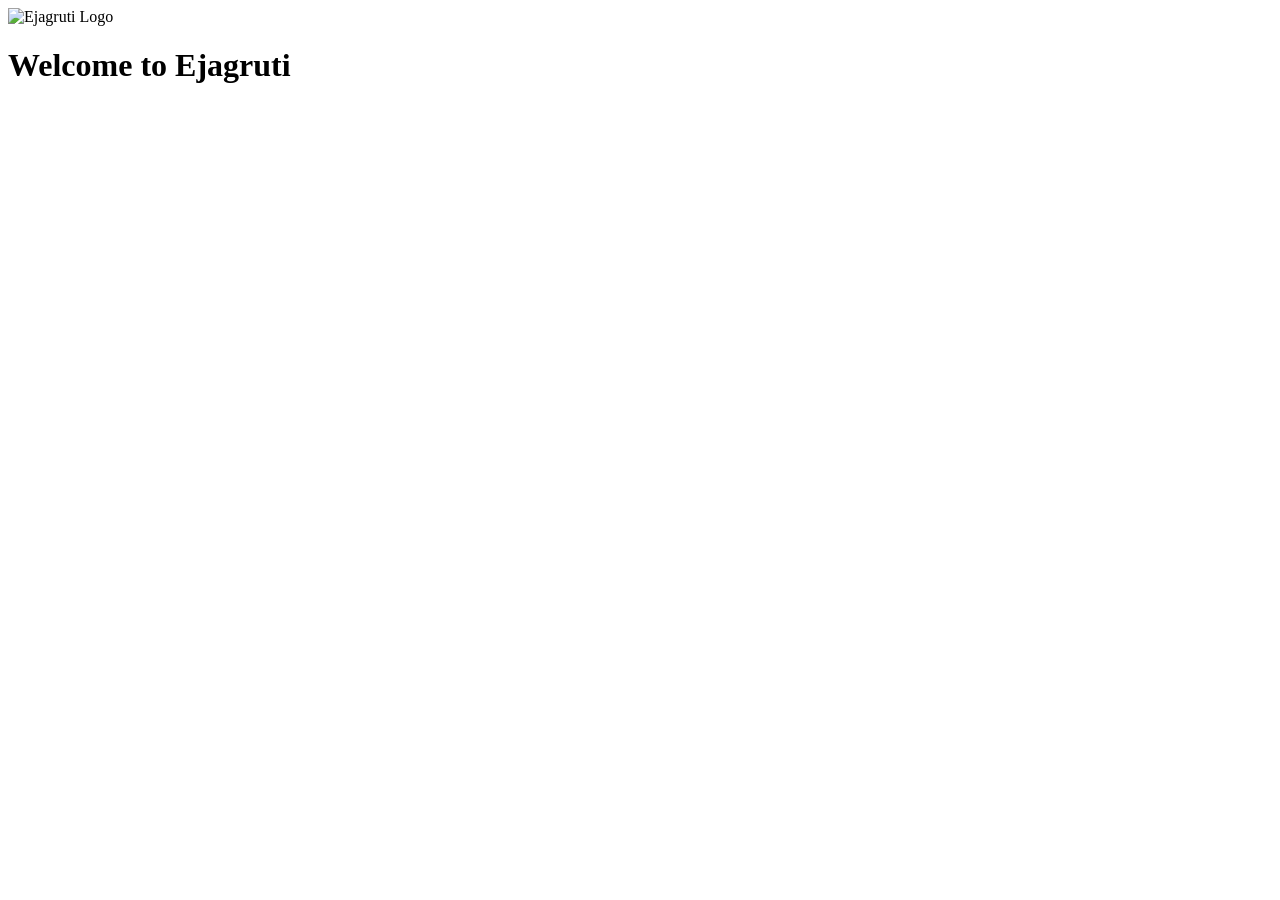
==== index.html @ 5f7ae80a "first commit" ====
<!DOCTYPE html>
<html lang="en">
<head>
    <meta charset="UTF-8">
    <meta name="viewport" content="width=device-width, initial-scale=1.0">
    <base href="/ejagrutipune/">
    <title>Ejagruti - Welcome</title>
    <link rel="icon" type="image/jpeg" href="images/ejagruti_logo_final.png">
    <link rel="stylesheet" href="css/style.css">
    <script src="https://accounts.google.com/gsi/client" async defer></script>
</head>
<body>
    <div class="container">
        <!-- Logo Section -->
        <div class="logo-section">
            <img src="images/ejagruti_logo_final.png" alt="Ejagruti Logo" class="logo">
        </div>

        <!-- Welcome Message -->
        <div class="welcome-section">
            <h1 class="welcome-message">Welcome to Ejagruti</h1>
        </div>

        <!-- Login Button -->
        <div class="button-section">
            <div id="g_id_onload"
                 data-client_id="55241675267-vh1gcsn07uq3cbeir7vj57l58h0h2c0d.apps.googleusercontent.com"
                 data-callback="handleCredentialResponse">
            </div>
            <div class="g_id_signin" data-type="standard">
                <!-- Google will render the button here -->
            </div>
            <!-- Fallback button for manual handling -->
            <button class="google-login-btn" id="googleLoginBtn" style="display: none;">
                <svg class="google-icon" viewBox="0 0 24 24" xmlns="http://www.w3.org/2000/svg">
                    <path d="M22.56 12.25c0-.78-.07-1.53-.2-2.25H12v4.26h5.92c-.26 1.37-1.04 2.53-2.21 3.31v2.77h3.57c2.08-1.92 3.28-4.74 3.28-8.09z" fill="#4285F4"/>
                    <path d="M12 23c2.97 0 5.46-.98 7.28-2.66l-3.57-2.77c-.98.66-2.23 1.06-3.71 1.06-2.86 0-5.29-1.93-6.16-4.53H2.18v2.84C3.99 20.53 7.7 23 12 23z" fill="#34A853"/>
                    <path d="M5.84 14.09c-.22-.66-.35-1.36-.35-2.09s.13-1.43.35-2.09V7.07H2.18C1.43 8.55 1 10.22 1 12s.43 3.45 1.18 4.93l2.85-2.22.81-.62z" fill="#FBBC05"/>
                    <path d="M12 5.38c1.62 0 3.06.56 4.21 1.64l3.15-3.15C17.45 2.09 14.97 1 12 1 7.7 1 3.99 3.47 2.18 7.07l3.66 2.84c.87-2.6 3.3-4.53 6.16-4.53z" fill="#EA4335"/>
                </svg>
                <span>Login via Google</span>
            </button>
        </div>

        <div class="oauth-debug" id="oauthDebug"></div>
    </div>

    <script src="js/script.js"></script>
</body>
</html>
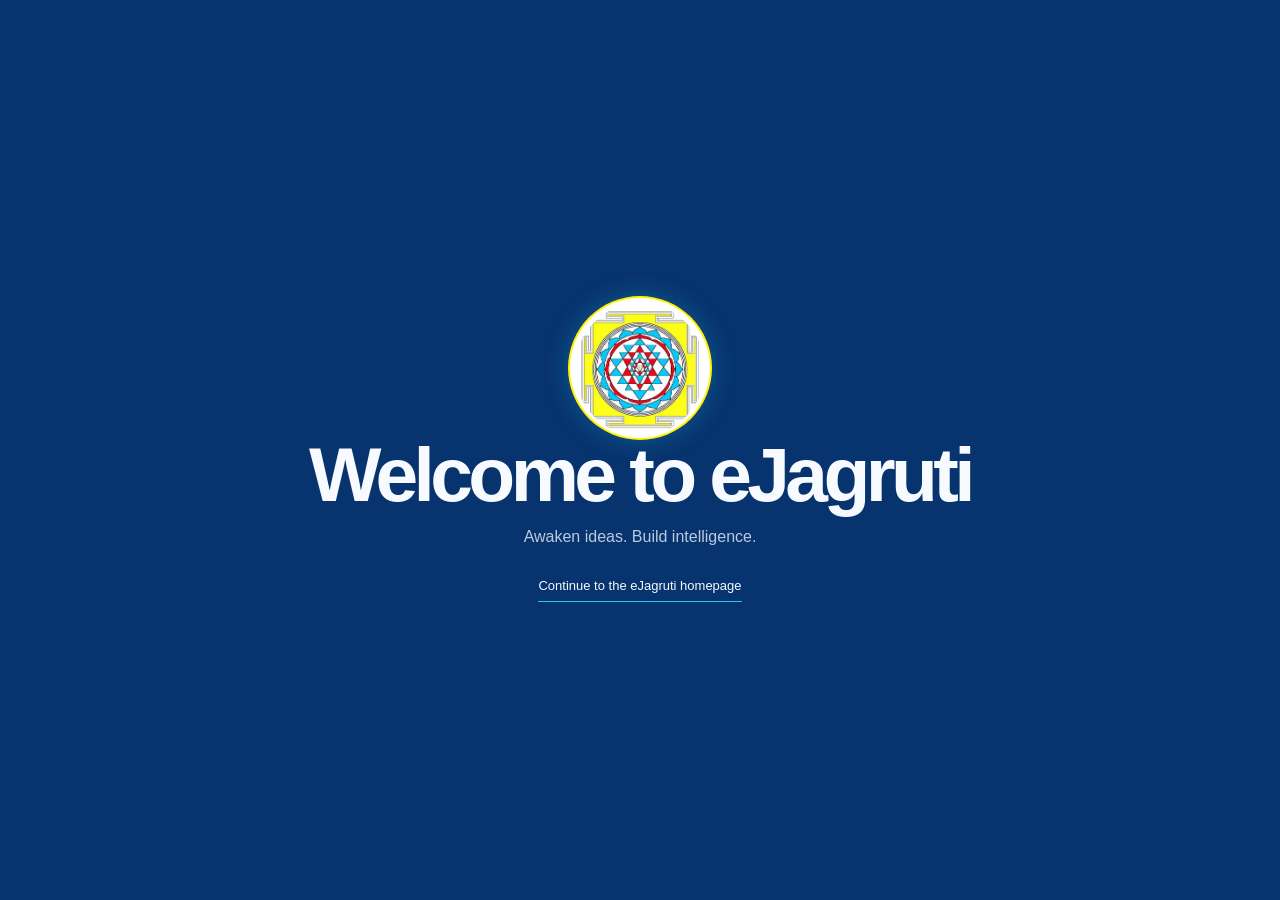
==== commit a70d67d3: "logo update" ====
--- a/index.html
+++ b/index.html
@@ -1,50 +1,19 @@
-<!DOCTYPE html>
+﻿<!doctype html>
 <html lang="en">
 <head>
-    <meta charset="UTF-8">
-    <meta name="viewport" content="width=device-width, initial-scale=1.0">
-    <base href="/ejagrutipune/">
-    <title>Ejagruti - Welcome</title>
-    <link rel="icon" type="image/jpeg" href="images/ejagruti_logo_final.png">
-    <link rel="stylesheet" href="css/style.css">
-    <script src="https://accounts.google.com/gsi/client" async defer></script>
+  <meta charset="utf-8">
+  <meta name="viewport" content="width=device-width, initial-scale=1">
+  <title>eJagruti | Welcome</title>
+  <link rel="stylesheet" href="styles.css">
 </head>
 <body>
-    <div class="container">
-        <!-- Logo Section -->
-        <div class="logo-section">
-            <img src="images/ejagruti_logo_final.png" alt="Ejagruti Logo" class="logo">
-        </div>
-
-        <!-- Welcome Message -->
-        <div class="welcome-section">
-            <h1 class="welcome-message">Welcome to Ejagruti</h1>
-        </div>
-
-        <!-- Login Button -->
-        <div class="button-section">
-            <div id="g_id_onload"
-                 data-client_id="55241675267-vh1gcsn07uq3cbeir7vj57l58h0h2c0d.apps.googleusercontent.com"
-                 data-callback="handleCredentialResponse">
-            </div>
-            <div class="g_id_signin" data-type="standard">
-                <!-- Google will render the button here -->
-            </div>
-            <!-- Fallback button for manual handling -->
-            <button class="google-login-btn" id="googleLoginBtn" style="display: none;">
-                <svg class="google-icon" viewBox="0 0 24 24" xmlns="http://www.w3.org/2000/svg">
-                    <path d="M22.56 12.25c0-.78-.07-1.53-.2-2.25H12v4.26h5.92c-.26 1.37-1.04 2.53-2.21 3.31v2.77h3.57c2.08-1.92 3.28-4.74 3.28-8.09z" fill="#4285F4"/>
-                    <path d="M12 23c2.97 0 5.46-.98 7.28-2.66l-3.57-2.77c-.98.66-2.23 1.06-3.71 1.06-2.86 0-5.29-1.93-6.16-4.53H2.18v2.84C3.99 20.53 7.7 23 12 23z" fill="#34A853"/>
-                    <path d="M5.84 14.09c-.22-.66-.35-1.36-.35-2.09s.13-1.43.35-2.09V7.07H2.18C1.43 8.55 1 10.22 1 12s.43 3.45 1.18 4.93l2.85-2.22.81-.62z" fill="#FBBC05"/>
-                    <path d="M12 5.38c1.62 0 3.06.56 4.21 1.64l3.15-3.15C17.45 2.09 14.97 1 12 1 7.7 1 3.99 3.47 2.18 7.07l3.66 2.84c.87-2.6 3.3-4.53 6.16-4.53z" fill="#EA4335"/>
-                </svg>
-                <span>Login via Google</span>
-            </button>
-        </div>
-
-        <div class="oauth-debug" id="oauthDebug"></div>
-    </div>
-
-    <script src="js/script.js"></script>
+  <main class="welcome-page">
+    <span class="logo-frame welcome-logo">
+      <img src="images/shree_yantra.jpg" alt="Shree Yantra — eJagruti logo">
+    </span>
+    <h1>Welcome to eJagruti</h1>
+    <p>Awaken ideas. Build intelligence.</p>
+    <a class="header-link" href="homepage.html">Continue to the eJagruti homepage</a>
+  </main>
 </body>
 </html>
--- a/styles.css
+++ b/styles.css
@@ -0,0 +1,376 @@
+@import url('https://fonts.googleapis.com/css2?family=DM+Sans:wght@400;500;600&family=Manrope:wght@400;500;600;700;800&display=swap');
+
+:root {
+  --navy: #07336e;
+  --navy-deep: #042653;
+  --blue: #28c2ef;
+  --yellow: #fff200;
+  --white: #f7fbff;
+  --muted: #b9cbe1;
+}
+
+* { box-sizing: border-box; }
+
+html { scroll-behavior: smooth; }
+
+body {
+  margin: 0;
+  min-width: 320px;
+  color: var(--white);
+  background: var(--navy);
+  font-family: "DM Sans", Arial, sans-serif;
+}
+
+.page-shell {
+  min-height: 100svh;
+  display: grid;
+  grid-template-rows: 15fr 5fr 75fr;
+  overflow: hidden;
+}
+
+.ejtop,
+.ejmenu,
+.ejcanvas { padding-inline: clamp(24px, 7vw, 110px); }
+
+.ejtop {
+  display: flex;
+  align-items: center;
+  justify-content: space-between;
+  border-bottom: 1px solid rgba(255,255,255,.12);
+}
+
+.brand {
+  display: inline-flex;
+  align-items: center;
+  gap: 15px;
+  color: inherit;
+  text-decoration: none;
+}
+
+.logo-frame {
+  width: clamp(54px, 5vw, 72px);
+  aspect-ratio: 1;
+  display: grid;
+  place-items: center;
+  padding: 5px;
+  overflow: hidden;
+  background: white;
+  border-radius: 50%;
+  box-shadow: 0 0 0 2px var(--yellow), 0 0 28px rgba(40,194,239,.3);
+}
+
+.logo-frame img { width: 100%; height: 100%; object-fit: cover; border-radius: 50%; }
+.brand-copy { display: grid; gap: 1px; }
+.brand-name { font: 800 clamp(25px, 2.4vw, 38px)/1 "Manrope", sans-serif; letter-spacing: -.05em; }
+.brand-name span { color: var(--yellow); }
+.brand-tagline { color: var(--muted); font-size: clamp(9px, .75vw, 12px); letter-spacing: .12em; text-transform: uppercase; }
+
+.header-link {
+  color: var(--white);
+  font-size: 13px;
+  text-decoration: none;
+  border-bottom: 1px solid var(--blue);
+  padding-block: 8px;
+}
+
+.header-link span { color: var(--yellow); margin-left: 8px; }
+
+.welcome-page {
+  min-height: 100svh;
+  display: flex;
+  flex-direction: column;
+  align-items: center;
+  justify-content: center;
+  padding: 32px 24px;
+  text-align: center;
+}
+
+.welcome-logo { width: 140px; }
+.welcome-page h1 { margin-bottom: 0; }
+.welcome-page p { color: var(--muted); margin-bottom: 24px; }
+#logout-link { margin-left: 16px; flex-shrink: 0; }
+
+.ejmenu {
+  display: flex;
+  align-items: center;
+  gap: clamp(14px, 2vw, 30px);
+  background: var(--yellow);
+  color: var(--navy-deep);
+  overflow-x: auto;
+  scrollbar-width: thin;
+}
+
+.ejmenu a,
+.menu-button {
+  color: var(--navy-deep);
+  font-size: clamp(11px, 1vw, 14px);
+  font-weight: 700;
+  text-decoration: none;
+  white-space: nowrap;
+}
+
+.ejmenu a:hover,
+.ejmenu a.active,
+.menu-button.active,
+.menu-button:hover,
+.menu-button[aria-expanded="true"] { text-decoration: underline; text-underline-offset: 4px; }
+
+.menu-button,
+.submenu-button {
+  padding: 0;
+  border: 0;
+  background: transparent;
+  font-family: inherit;
+  cursor: pointer;
+}
+.signal-dot { display: inline-block; width: 7px; height: 7px; margin-right: 10px; border-radius: 50%; background: var(--navy); }
+
+.ejcanvas {
+  position: relative;
+  display: grid;
+  grid-template-columns: minmax(0, 1.2fr) minmax(300px, .8fr);
+  align-items: center;
+  gap: clamp(35px, 7vw, 100px);
+  isolation: isolate;
+  overflow-y: auto;
+  background:
+    linear-gradient(rgba(255,255,255,.035) 1px, transparent 1px),
+    linear-gradient(90deg, rgba(255,255,255,.035) 1px, transparent 1px),
+    var(--navy);
+  background-size: 46px 46px;
+}
+
+.ejcanvas::after { content: ""; position: absolute; inset: 0; z-index: -1; background: linear-gradient(90deg, var(--navy) 8%, transparent 60%, rgba(4,38,83,.55)); }
+
+.track-actions {
+  position: absolute;
+  top: 2%;
+  left: 50%;
+  width: min(900px, calc(100% - 40px));
+  display: flex;
+  justify-content: center;
+  gap: 12px;
+  flex-wrap: wrap;
+  transform: translateX(-50%);
+}
+
+.track-actions[hidden] { display: none; }
+
+.track-actions button {
+  min-height: 46px;
+  padding: 10px 18px;
+  border: 1px solid var(--blue);
+  border-radius: 6px;
+  color: var(--white);
+  background: var(--navy-deep);
+  font: 600 13px "DM Sans", Arial, sans-serif;
+  cursor: pointer;
+  box-shadow: 0 8px 22px rgba(0,0,0,.18);
+  transition: transform .2s, color .2s, background .2s;
+}
+
+.track-actions button:hover,
+.track-actions button:focus-visible,
+.track-actions button.active {
+  color: var(--navy-deep);
+  background: var(--yellow);
+  border-color: var(--yellow);
+  transform: translateY(-2px);
+}
+
+.track-overview {
+  flex: 0 0 100%;
+  width: 100%;
+  height: auto;
+  margin-top: 12px;
+  border: 1px solid rgba(255,255,255,.3);
+  background: white;
+  box-shadow: 0 18px 45px rgba(0,0,0,.28);
+}
+
+.track-overview[hidden] { display: none; }
+
+.learning-tiles {
+  position: absolute;
+  top: 2%;
+  left: 50%;
+  width: min(980px, calc(100% - 40px));
+  display: grid;
+  grid-template-columns: repeat(3, minmax(0, 1fr));
+  gap: clamp(16px, 2.5vw, 28px);
+  transform: translateX(-50%);
+}
+
+.learning-tiles[hidden] { display: none; }
+
+.learning-card {
+  position: relative;
+  min-height: 210px;
+  padding: 25px;
+  overflow: hidden;
+  border: 1px solid rgba(255,255,255,.3);
+  border-radius: 18px;
+  color: white;
+  text-align: left;
+  font-family: inherit;
+  box-shadow: 0 22px 45px rgba(0,0,0,.25);
+  transition: transform .2s, box-shadow .2s;
+}
+
+.learning-card:hover,
+.learning-card:focus-visible { transform: translateY(-5px); box-shadow: 0 28px 55px rgba(0,0,0,.32); }
+.supervised-card { background: linear-gradient(135deg, #0866c6, #07336e); }
+.unsupervised-card { background: linear-gradient(135deg, #7244d9, #31206f); }
+.reinforcement-card { background: linear-gradient(135deg, #008b83, #064f5d); }
+.card-number { position: absolute; top: 20px; right: 22px; color: rgba(255,255,255,.55); font: 700 13px "Manrope", sans-serif; }
+.card-icon { display: grid; place-items: center; width: 45px; height: 34px; margin-bottom: 35px; border-radius: 6px; color: #17214f; background: linear-gradient(135deg, #ffe784, #fff); font-weight: 800; }
+.learning-card strong { display: block; font: 700 clamp(17px, 1.5vw, 22px)/1.25 "Manrope", sans-serif; }
+.learning-card small { display: block; margin-top: 10px; color: rgba(255,255,255,.72); font-size: 12px; }
+
+.card-links { display: flex; gap: 10px; margin-top: 20px; }
+.card-links a { padding: 7px 10px; border: 1px solid rgba(255,255,255,.55); border-radius: 5px; color: white; text-decoration: none; font-size: 11px; font-weight: 700; }
+.card-links a:hover, .card-links a:focus-visible { color: var(--navy-deep); background: var(--yellow); border-color: var(--yellow); }
+
+.image-dialog {
+  width: min(1100px, 94vw);
+  max-height: 92vh;
+  padding: 0;
+  overflow: hidden;
+  border: 1px solid rgba(40,194,239,.65);
+  border-radius: 12px;
+  color: var(--white);
+  background: var(--navy-deep);
+  box-shadow: 0 30px 90px rgba(0,0,0,.55);
+}
+
+.image-dialog::backdrop { background: rgba(1,13,31,.82); backdrop-filter: blur(4px); }
+.dialog-header { display: flex; align-items: center; justify-content: space-between; min-height: 60px; padding: 10px 18px 10px 24px; border-bottom: 1px solid rgba(255,255,255,.15); }
+.dialog-header h2 { margin: 0; font: 700 clamp(16px, 2vw, 22px) "Manrope", sans-serif; }
+.dialog-close { width: 40px; height: 40px; border: 1px solid rgba(255,255,255,.25); border-radius: 50%; color: white; background: transparent; font-size: 28px; line-height: 1; cursor: pointer; }
+.dialog-close:hover, .dialog-close:focus-visible { color: var(--navy-deep); background: var(--yellow); border-color: var(--yellow); }
+.dialog-content { max-height: calc(92vh - 60px); padding: clamp(12px, 2vw, 24px); overflow: auto; background: #dfe9f5; }
+.dialog-content img { display: block; width: 100%; height: auto; margin: auto; background: white; }
+
+.algorithm-grid {
+  position: absolute;
+  top: 2%;
+  left: 50%;
+  width: min(1180px, calc(100% - 40px));
+  display: grid;
+  grid-template-columns: repeat(3, minmax(0, 1fr));
+  gap: 18px;
+  padding-bottom: 30px;
+  transform: translateX(-50%);
+}
+
+.algorithm-grid[hidden] { display: none; }
+.algorithm-card { position: relative; min-height: 210px; padding: 24px; border: 1px solid rgba(40,194,239,.45); border-radius: 14px; background: linear-gradient(145deg, rgba(6,48,103,.96), rgba(4,38,83,.96)); box-shadow: 0 16px 36px rgba(0,0,0,.22); }
+.algorithm-card > span { position: absolute; top: 18px; right: 20px; color: var(--blue); font-size: 11px; font-weight: 700; }
+.algorithm-card h3 { min-height: 54px; margin: 0 35px 22px 0; font: 700 19px/1.35 "Manrope", sans-serif; }
+.algorithm-thumbnail { display: block; width: 100%; height: 105px; margin: 6px 0 16px; border-radius: 8px; object-fit: cover; object-position: center; background: white; }
+.slr-card h3 { min-height: auto; margin-bottom: 16px; }
+.algorithm-actions { display: grid; grid-template-columns: 1fr 1fr; gap: 9px; }
+.algorithm-actions button { min-height: 38px; padding: 7px 8px; border: 1px solid rgba(255,255,255,.28); border-radius: 5px; color: var(--white); background: rgba(255,255,255,.06); font: 600 10px "DM Sans", sans-serif; cursor: pointer; }
+.algorithm-actions button:hover, .algorithm-actions button:focus-visible { color: var(--navy-deep); background: var(--yellow); border-color: var(--yellow); }
+
+.prerequisite-viewer { position: absolute; top: 2%; left: 50%; width: min(1180px, calc(100% - 40px)); padding-bottom: 35px; transform: translateX(-50%); }
+.prerequisite-viewer[hidden] { display: none; }
+.viewer-heading { display: flex; align-items: center; justify-content: space-between; gap: 20px; margin-bottom: 16px; }
+.viewer-heading p { margin: 0 0 3px; color: var(--blue); font-size: 10px; font-weight: 700; letter-spacing: .15em; text-transform: uppercase; }
+.viewer-heading h2 { margin: 0; font: 700 clamp(22px, 3vw, 34px) "Manrope", sans-serif; }
+.viewer-heading button, .lesson-controls button { padding: 9px 14px; border: 1px solid var(--blue); border-radius: 5px; color: white; background: var(--navy-deep); font: 600 11px "DM Sans", sans-serif; cursor: pointer; }
+.viewer-heading button:hover, .lesson-controls button:hover { color: var(--navy-deep); background: var(--yellow); border-color: var(--yellow); }
+.lesson-nav { display: grid; grid-template-columns: repeat(9, minmax(110px, 1fr)); gap: 7px; margin-bottom: 14px; overflow-x: auto; }
+.lesson-nav.statistics-nav { grid-template-columns: repeat(9, minmax(110px, 1fr)); }
+.lesson-nav.core-nav { grid-template-columns: repeat(2, minmax(160px, 1fr)); }
+.lesson-nav.case-study-nav { display: flex; }
+.lesson-nav.case-study-nav > button { flex: 0 0 130px; }
+.lesson-nav.mlr-case-nav { display: flex; }
+.lesson-nav.mlr-case-nav > button { flex: 0 0 130px; }
+.lesson-nav.mlr-prerequisite-nav { grid-template-columns: repeat(9, minmax(120px, 1fr)); }
+.lesson-nav.kmeans-core-nav { grid-template-columns: repeat(2, minmax(150px, 1fr)); }
+.lesson-nav.kmeans-understanding-nav { grid-template-columns: repeat(9, minmax(120px, 1fr)); }
+.problem-grid { display: grid; grid-template-columns: repeat(2, minmax(0, 1fr)); gap: 20px; }
+.problem-card { position: relative; padding: 26px; border: 1px solid rgba(40,194,239,.45); border-radius: 14px; background: rgba(4,38,83,.9); }
+.problem-card > span { position: absolute; top: 20px; right: 22px; color: var(--blue); font-size: 12px; font-weight: 700; }
+.problem-card h3 { max-width: 80%; margin: 0 0 14px; font: 700 20px/1.3 "Manrope", sans-serif; }
+.problem-card p, .problem-card li { color: var(--muted); font-size: 13px; line-height: 1.55; }
+.problem-card ol { padding-left: 20px; }
+.case-study-selector { display: flex; justify-content: center; gap: 10px; margin-bottom: 14px; }
+.case-study-selector button { min-width: 145px; padding: 10px 16px; border: 1px solid var(--blue); border-radius: 6px; color: white; background: var(--navy-deep); font: 700 12px "DM Sans", sans-serif; cursor: pointer; }
+.case-study-selector button.active { color: var(--navy-deep); background: var(--yellow); border-color: var(--yellow); }
+.lesson-nav button { min-height: 58px; padding: 8px; border: 1px solid rgba(255,255,255,.2); border-radius: 6px; color: #b9cbe1; background: rgba(4,38,83,.88); font: 600 10px/1.25 "DM Sans", sans-serif; cursor: pointer; }
+.lesson-nav button span { display: block; margin-bottom: 3px; color: var(--blue); font-size: 9px; }
+.lesson-nav button.active { color: var(--navy-deep); background: var(--yellow); border-color: var(--yellow); }
+.lesson-stage { padding: clamp(8px, 1.5vw, 16px); border-radius: 8px; background: #dfe9f5; }
+.lesson-stage img { display: block; width: 100%; height: auto; margin: auto; background: white; }
+.lesson-controls { display: flex; align-items: center; justify-content: center; gap: 18px; margin-top: 13px; }
+.lesson-controls span { color: var(--muted); font-size: 12px; }
+.learning-resources { display: flex; align-items: center; justify-content: center; gap: 10px; flex-wrap: wrap; margin-top: 14px; padding: 12px; border: 1px solid rgba(255,255,255,.15); border-radius: 7px; background: rgba(4,38,83,.8); }
+.learning-resources[hidden] { display: none; }
+.learning-resources strong { margin-right: 8px; color: var(--muted); font-size: 11px; text-transform: uppercase; letter-spacing: .1em; }
+.learning-resources a { padding: 8px 12px; border: 1px solid var(--blue); border-radius: 5px; color: white; text-decoration: none; font-size: 11px; font-weight: 600; }
+.learning-resources a:hover { color: var(--navy-deep); background: var(--yellow); border-color: var(--yellow); }
+.hero-copy { max-width: 720px; }
+.eyebrow { margin: 0 0 16px; color: var(--blue); font-size: 11px; font-weight: 700; letter-spacing: .22em; }
+
+h1 {
+  margin: 0;
+  font: 700 clamp(48px, 6vw, 88px)/.96 "Manrope", sans-serif;
+  letter-spacing: -.06em;
+}
+
+h1 em { color: var(--yellow); font-style: normal; font-weight: 400; }
+.intro { max-width: 600px; margin: 22px 0 0; color: var(--muted); font-size: clamp(15px, 1.25vw, 18px); line-height: 1.7; }
+.actions { display: flex; gap: 12px; margin-top: 30px; }
+
+.button { display: inline-flex; align-items: center; justify-content: center; min-height: 48px; padding: 0 23px; border: 1px solid rgba(255,255,255,.3); color: white; text-decoration: none; font-size: 13px; font-weight: 700; transition: transform .2s, background .2s; }
+.button:hover { transform: translateY(-2px); }
+.button.primary { border-color: var(--yellow); background: var(--yellow); color: var(--navy-deep); }
+.button.primary span { margin-left: 16px; font-size: 18px; }
+
+.journey-card {
+  position: relative;
+  padding: clamp(25px, 3vw, 42px);
+  overflow: hidden;
+  border: 1px solid rgba(40,194,239,.5);
+  background: rgba(4,38,83,.84);
+  box-shadow: 18px 18px 0 rgba(40,194,239,.10), 0 30px 70px rgba(0,0,0,.22);
+  backdrop-filter: blur(8px);
+}
+
+.card-kicker { margin: 0 0 18px; color: var(--yellow); font-size: 10px; font-weight: 800; letter-spacing: .2em; }
+.path-step { position: relative; z-index: 1; display: grid; grid-template-columns: 42px 1fr; gap: 13px; align-items: center; padding: 15px 0; border-top: 1px solid rgba(255,255,255,.12); }
+.path-step > span { color: var(--blue); font: 500 12px "Manrope", sans-serif; }
+.path-step div { display: grid; gap: 3px; }
+.path-step strong { font: 600 clamp(18px, 1.7vw, 24px) "Manrope", sans-serif; }
+.path-step small { color: var(--muted); font-size: 12px; }
+.card-mark { position: absolute; right: -12px; bottom: -43px; color: rgba(255,255,255,.035); font: 800 150px "Manrope", sans-serif; }
+
+.orb { position: absolute; z-index: -1; border-radius: 50%; filter: blur(2px); }
+.orb-one { width: 260px; height: 260px; right: 18%; top: -130px; background: rgba(40,194,239,.10); }
+.orb-two { width: 180px; height: 180px; left: -80px; bottom: -80px; background: rgba(255,242,0,.06); }
+
+@media (max-width: 760px) {
+  .page-shell { display: block; min-height: 100svh; }
+  .ejtop { min-height: 110px; }
+  .header-link { display: none; }
+  .ejmenu { min-height: 34px; }
+  .ejcanvas { min-height: calc(100svh - 144px); grid-template-columns: 1fr; padding-block: 55px; }
+  .journey-card { margin-bottom: 25px; }
+  .learning-tiles { grid-template-columns: 1fr; padding-bottom: 30px; }
+  .algorithm-grid { grid-template-columns: 1fr; }
+  .problem-grid { grid-template-columns: 1fr; }
+}
+
+@media (max-width: 440px) {
+  .ejtop, .ejmenu, .ejcanvas { padding-inline: 20px; }
+  .brand-tagline { letter-spacing: .06em; }
+  .actions { align-items: stretch; flex-direction: column; }
+  .button { width: 100%; }
+}
+
+@media (prefers-reduced-motion: reduce) {
+  html { scroll-behavior: auto; }
+  .button { transition: none; }
+}
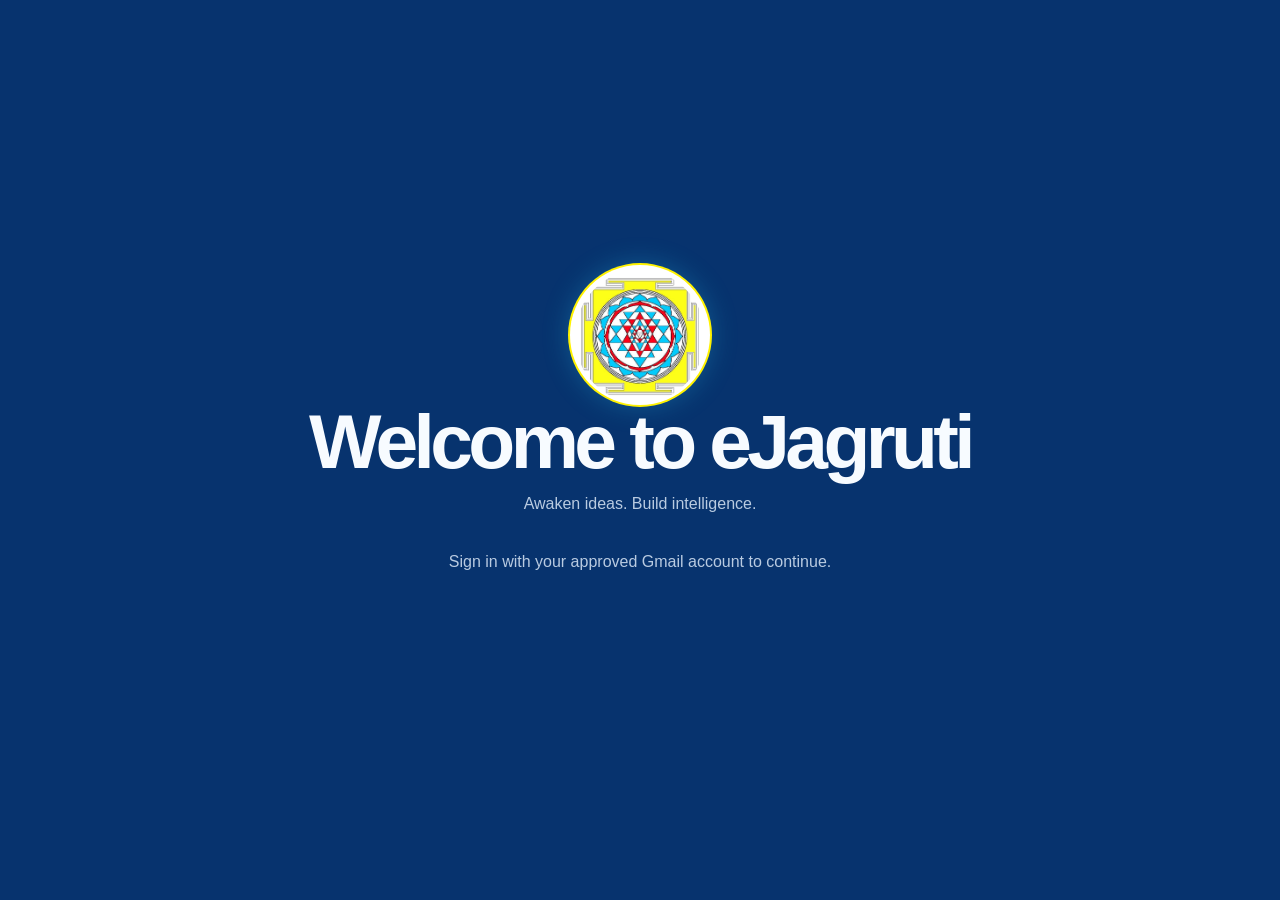
==== commit ed662800: "google login" ====
--- a/index.html
+++ b/index.html
@@ -5,6 +5,9 @@
   <meta name="viewport" content="width=device-width, initial-scale=1">
   <title>eJagruti | Welcome</title>
   <link rel="stylesheet" href="styles.css">
+  <script src="js/auth.js" defer></script>
+  <script src="js/script.js" defer></script>
+  <script src="https://accounts.google.com/gsi/client" async defer></script>
 </head>
 <body>
   <main class="welcome-page">
@@ -13,7 +16,15 @@
     </span>
     <h1>Welcome to eJagruti</h1>
     <p>Awaken ideas. Build intelligence.</p>
-    <a class="header-link" href="homepage.html">Continue to the eJagruti homepage</a>
+    <p>Sign in with your approved Gmail account to continue.</p>
+    <div id="g_id_onload"
+         data-client_id="55241675267-vh1gcsn07uq3cbeir7vj57l58h0h2c0d.apps.googleusercontent.com"
+         data-callback="handleCredentialResponse"
+         data-auto_prompt="false"
+         data-auto_select="false"></div>
+    <div class="g_id_signin" data-type="standard" data-size="large"></div>
+    <p id="login-status" role="status" aria-live="polite"></p>
+    <noscript><p>Enable JavaScript to sign in with Google.</p></noscript>
   </main>
 </body>
 </html>
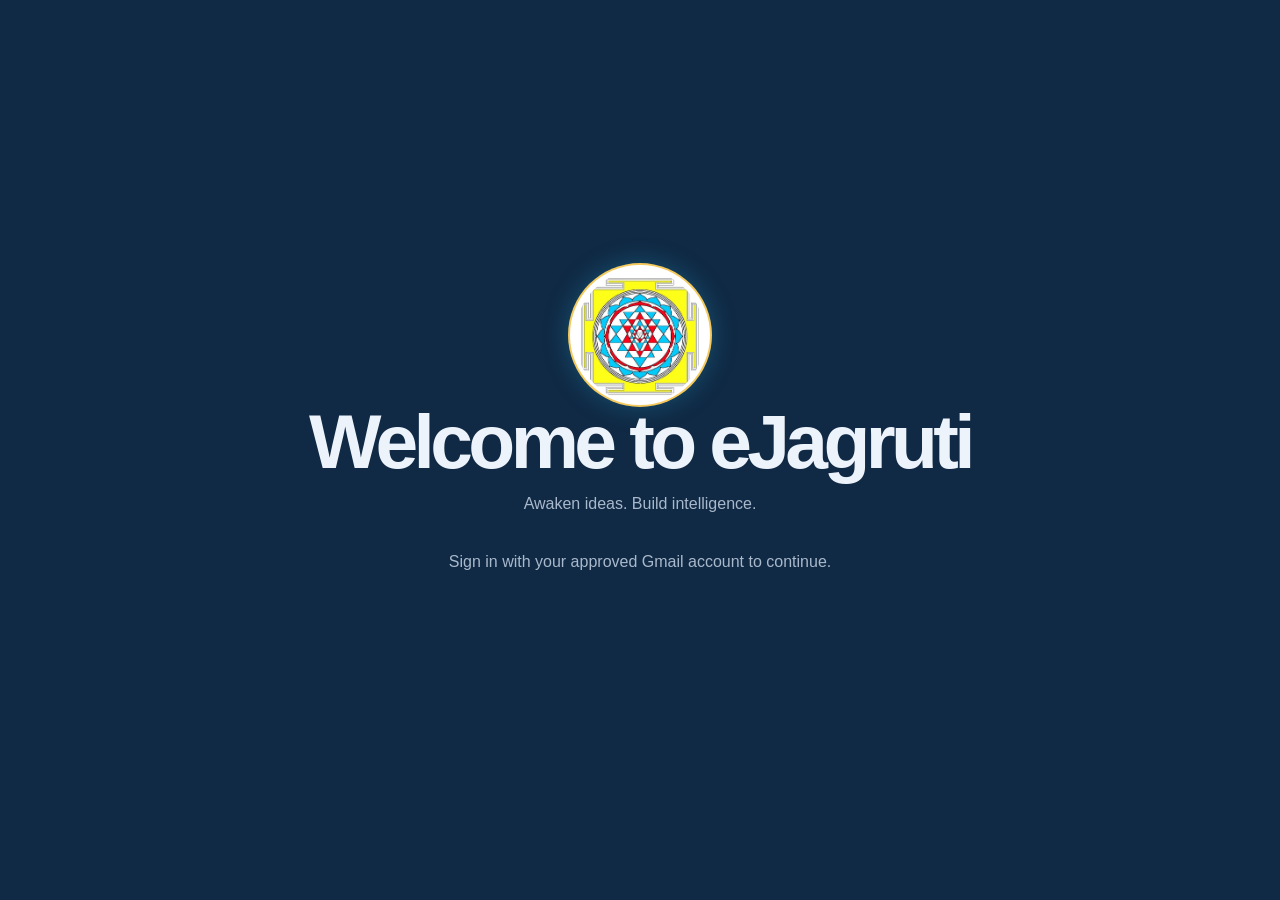
==== commit e10e61d4: "release v 1.0" ====
--- a/index.html
+++ b/index.html
@@ -4,10 +4,10 @@
   <meta charset="utf-8">
   <meta name="viewport" content="width=device-width, initial-scale=1">
   <title>eJagruti | Welcome</title>
-  <link rel="stylesheet" href="styles.css">
+  <link rel="stylesheet" href="styles.css?v=navy-gold-12">
   <script src="js/auth.js" defer></script>
   <script src="js/script.js" defer></script>
-  <script src="https://accounts.google.com/gsi/client" async defer></script>
+  <script src="https://accounts.google.com/gsi/client" defer></script>
 </head>
 <body>
   <main class="welcome-page">
--- a/styles.css
+++ b/styles.css
@@ -1,12 +1,14 @@
 @import url('https://fonts.googleapis.com/css2?family=DM+Sans:wght@400;500;600&family=Manrope:wght@400;500;600;700;800&display=swap');
 
 :root {
-  --navy: #07336e;
-  --navy-deep: #042653;
+  --navy: #102944;
+  --navy-deep: #0b2036;
   --blue: #28c2ef;
-  --yellow: #fff200;
-  --white: #f7fbff;
-  --muted: #b9cbe1;
+  --yellow: #f4c95d;
+  --white: #edf3fa;
+  --muted: #a9b9cc;
+  --surface: #173550;
+  --border: rgba(169,185,204,.2);
 }
 
 * { box-sizing: border-box; }
@@ -94,8 +96,8 @@
   display: flex;
   align-items: center;
   gap: clamp(14px, 2vw, 30px);
-  background: var(--yellow);
-  color: var(--navy-deep);
+  background: var(--surface);
+  color: var(--white);
   overflow-x: auto;
   scrollbar-width: thin;
 }
@@ -174,7 +176,7 @@
 .track-actions button.active {
   color: var(--navy-deep);
   background: var(--yellow);
-  border-color: var(--yellow);
+  border-color: var(--white);
   transform: translateY(-2px);
 }
 
@@ -229,7 +231,7 @@
 
 .card-links { display: flex; gap: 10px; margin-top: 20px; }
 .card-links a { padding: 7px 10px; border: 1px solid rgba(255,255,255,.55); border-radius: 5px; color: white; text-decoration: none; font-size: 11px; font-weight: 700; }
-.card-links a:hover, .card-links a:focus-visible { color: var(--navy-deep); background: var(--yellow); border-color: var(--yellow); }
+.card-links a:hover, .card-links a:focus-visible { color: var(--navy-deep); background: var(--yellow); border-color: var(--white); }
 
 .image-dialog {
   width: min(1100px, 94vw);
@@ -247,7 +249,7 @@
 .dialog-header { display: flex; align-items: center; justify-content: space-between; min-height: 60px; padding: 10px 18px 10px 24px; border-bottom: 1px solid rgba(255,255,255,.15); }
 .dialog-header h2 { margin: 0; font: 700 clamp(16px, 2vw, 22px) "Manrope", sans-serif; }
 .dialog-close { width: 40px; height: 40px; border: 1px solid rgba(255,255,255,.25); border-radius: 50%; color: white; background: transparent; font-size: 28px; line-height: 1; cursor: pointer; }
-.dialog-close:hover, .dialog-close:focus-visible { color: var(--navy-deep); background: var(--yellow); border-color: var(--yellow); }
+.dialog-close:hover, .dialog-close:focus-visible { color: var(--navy-deep); background: var(--yellow); border-color: var(--white); }
 .dialog-content { max-height: calc(92vh - 60px); padding: clamp(12px, 2vw, 24px); overflow: auto; background: #dfe9f5; }
 .dialog-content img { display: block; width: 100%; height: auto; margin: auto; background: white; }
 
@@ -267,19 +269,38 @@
 .algorithm-card { position: relative; min-height: 210px; padding: 24px; border: 1px solid rgba(40,194,239,.45); border-radius: 14px; background: linear-gradient(145deg, rgba(6,48,103,.96), rgba(4,38,83,.96)); box-shadow: 0 16px 36px rgba(0,0,0,.22); }
 .algorithm-card > span { position: absolute; top: 18px; right: 20px; color: var(--blue); font-size: 11px; font-weight: 700; }
 .algorithm-card h3 { min-height: 54px; margin: 0 35px 22px 0; font: 700 19px/1.35 "Manrope", sans-serif; }
+.deep-learning-card { min-height: 390px; }
+.ann-card { background: linear-gradient(145deg, #075d9c, #042653); }
+.cnn-card { background: linear-gradient(145deg, #5834a4, #042653); }
+.rnn-card { background: linear-gradient(145deg, #00786f, #042653); }
+.deep-learning-symbol { position: relative; display: flex; align-items: center; justify-content: space-around; height: 145px; margin: 6px 0 16px; overflow: hidden; border: 1px solid rgba(118,226,255,.55); border-radius: 8px; background: radial-gradient(circle at 50% 20%, rgba(40,194,239,.25), transparent 55%), rgba(0,17,57,.45); }
+.deep-learning-symbol::before, .deep-learning-symbol::after { content: ""; position: absolute; inset: 24px 14%; background: repeating-linear-gradient(90deg, transparent 0 30%, rgba(116,236,255,.5) 30.5% 31%, transparent 31.5% 64%); transform: skewY(-17deg); }
+.deep-learning-symbol i, .deep-learning-symbol b, .deep-learning-symbol em { z-index: 1; display: block; width: 13px; aspect-ratio: 1; border-radius: 50%; background: #35e4f6; box-shadow: 0 0 14px rgba(53,228,246,.8); }
+.deep-learning-symbol b { width: 16px; background: var(--yellow); box-shadow: 0 0 14px rgba(244,201,93,.75); }.deep-learning-symbol em { width: 11px; background: #ff8e76; box-shadow: 0 0 14px rgba(255,142,118,.8); }
+.cnn-symbol { justify-content: center; gap: 14px; }.cnn-symbol::before { inset: 28px auto 28px 15%; width: 44px; transform: none; background: repeating-linear-gradient(90deg, rgba(53,228,246,.8) 0 3px, transparent 3px 11px), repeating-linear-gradient(0deg, rgba(53,228,246,.8) 0 3px, transparent 3px 11px); }.cnn-symbol::after { inset: 43px 17% 43px auto; width: 52px; transform: none; background: repeating-linear-gradient(90deg, rgba(244,201,93,.85) 0 5px, transparent 5px 13px); }.cnn-symbol i, .cnn-symbol b, .cnn-symbol em { display: none; }
+.rnn-symbol::before { inset: 31px 18%; border: 2px solid rgba(53,228,246,.8); border-radius: 50%; background: transparent; transform: none; }.rnn-symbol::after { inset: auto 23% 24px; height: 23px; background: linear-gradient(135deg, transparent 44%, #35e4f6 45% 55%, transparent 56%); transform: none; }.rnn-symbol i, .rnn-symbol b, .rnn-symbol em { width: 22px; border-radius: 5px; }.rnn-symbol b { background: var(--yellow); }
 .algorithm-thumbnail { display: block; width: 100%; height: 105px; margin: 6px 0 16px; border-radius: 8px; object-fit: cover; object-position: center; background: white; }
 .slr-card h3 { min-height: auto; margin-bottom: 16px; }
 .algorithm-actions { display: grid; grid-template-columns: 1fr 1fr; gap: 9px; }
 .algorithm-actions button { min-height: 38px; padding: 7px 8px; border: 1px solid rgba(255,255,255,.28); border-radius: 5px; color: var(--white); background: rgba(255,255,255,.06); font: 600 10px "DM Sans", sans-serif; cursor: pointer; }
-.algorithm-actions button:hover, .algorithm-actions button:focus-visible { color: var(--navy-deep); background: var(--yellow); border-color: var(--yellow); }
+.algorithm-actions button:hover, .algorithm-actions button:focus-visible { color: var(--navy-deep); background: var(--yellow); border-color: var(--white); }
 
 .prerequisite-viewer { position: absolute; top: 2%; left: 50%; width: min(1180px, calc(100% - 40px)); padding-bottom: 35px; transform: translateX(-50%); }
 .prerequisite-viewer[hidden] { display: none; }
+.deep-learning-viewer { position: absolute; top: 2%; left: 50%; width: min(1240px, calc(100% - 40px)); padding-bottom: 35px; transform: translateX(-50%); }
+.deep-learning-viewer[hidden] { display: none; }
+.deep-learning-intro { margin: 0; color: var(--muted); font-size: 13px; }
+.deep-learning-layout { display: grid; grid-template-columns: minmax(250px, .72fr) minmax(0, 1.8fr); gap: 18px; min-height: 560px; }
+.deep-learning-tree { max-height: min(68vh, 700px); padding: 12px; overflow: auto; border: 1px solid rgba(40,194,239,.42); border-radius: 12px; background: rgba(4,38,83,.86); }
+.deep-learning-tree details { margin: 4px 0; }.deep-learning-tree summary { padding: 9px 10px; border-radius: 6px; color: var(--white); font: 700 13px "DM Sans", sans-serif; cursor: pointer; }.deep-learning-tree summary:hover { background: rgba(255,255,255,.09); }.deep-learning-tree details details { margin-left: 12px; }
+.deep-learning-file { display: block; width: calc(100% - 12px); margin: 4px 0 4px 12px; padding: 8px 10px; border: 0; border-radius: 6px; color: var(--muted); background: transparent; text-align: left; font: 500 12px "DM Sans", sans-serif; cursor: pointer; }.deep-learning-file:hover, .deep-learning-file:focus-visible, .deep-learning-file.active { color: var(--navy-deep); background: var(--yellow); outline: none; }
+.deep-learning-stage { display: grid; place-items: center; min-height: 400px; padding: 18px; overflow: auto; border: 1px solid rgba(255,255,255,.22); border-radius: 12px; background: rgba(4,38,83,.7); text-align: center; }.deep-learning-stage > p { color: var(--muted); }.deep-learning-stage h3 { width: 100%; margin: 0 0 14px; color: var(--white); font: 700 clamp(17px, 2vw, 24px) "Manrope", sans-serif; }.deep-learning-stage img { display: block; max-width: 100%; max-height: 62vh; margin: auto; border-radius: 5px; background: white; object-fit: contain; }
+.deep-learning-download { padding: 11px 15px; border: 1px solid var(--blue); border-radius: 6px; color: var(--navy-deep); background: var(--yellow); font-weight: 700; text-decoration: none; }.deep-learning-download:hover { background: var(--white); }
 .viewer-heading { display: flex; align-items: center; justify-content: space-between; gap: 20px; margin-bottom: 16px; }
 .viewer-heading p { margin: 0 0 3px; color: var(--blue); font-size: 10px; font-weight: 700; letter-spacing: .15em; text-transform: uppercase; }
 .viewer-heading h2 { margin: 0; font: 700 clamp(22px, 3vw, 34px) "Manrope", sans-serif; }
 .viewer-heading button, .lesson-controls button { padding: 9px 14px; border: 1px solid var(--blue); border-radius: 5px; color: white; background: var(--navy-deep); font: 600 11px "DM Sans", sans-serif; cursor: pointer; }
-.viewer-heading button:hover, .lesson-controls button:hover { color: var(--navy-deep); background: var(--yellow); border-color: var(--yellow); }
+.viewer-heading button:hover, .lesson-controls button:hover { color: var(--navy-deep); background: var(--yellow); border-color: var(--white); }
 .lesson-nav { display: grid; grid-template-columns: repeat(9, minmax(110px, 1fr)); gap: 7px; margin-bottom: 14px; overflow-x: auto; }
 .lesson-nav.statistics-nav { grid-template-columns: repeat(9, minmax(110px, 1fr)); }
 .lesson-nav.core-nav { grid-template-columns: repeat(2, minmax(160px, 1fr)); }
@@ -298,10 +319,10 @@
 .problem-card ol { padding-left: 20px; }
 .case-study-selector { display: flex; justify-content: center; gap: 10px; margin-bottom: 14px; }
 .case-study-selector button { min-width: 145px; padding: 10px 16px; border: 1px solid var(--blue); border-radius: 6px; color: white; background: var(--navy-deep); font: 700 12px "DM Sans", sans-serif; cursor: pointer; }
-.case-study-selector button.active { color: var(--navy-deep); background: var(--yellow); border-color: var(--yellow); }
+.case-study-selector button.active { color: var(--navy-deep); background: var(--yellow); border-color: var(--white); }
 .lesson-nav button { min-height: 58px; padding: 8px; border: 1px solid rgba(255,255,255,.2); border-radius: 6px; color: #b9cbe1; background: rgba(4,38,83,.88); font: 600 10px/1.25 "DM Sans", sans-serif; cursor: pointer; }
 .lesson-nav button span { display: block; margin-bottom: 3px; color: var(--blue); font-size: 9px; }
-.lesson-nav button.active { color: var(--navy-deep); background: var(--yellow); border-color: var(--yellow); }
+.lesson-nav button.active { color: var(--navy-deep); background: var(--yellow); border-color: var(--white); }
 .lesson-stage { padding: clamp(8px, 1.5vw, 16px); border-radius: 8px; background: #dfe9f5; }
 .lesson-stage img { display: block; width: 100%; height: auto; margin: auto; background: white; }
 .lesson-controls { display: flex; align-items: center; justify-content: center; gap: 18px; margin-top: 13px; }
@@ -310,7 +331,68 @@
 .learning-resources[hidden] { display: none; }
 .learning-resources strong { margin-right: 8px; color: var(--muted); font-size: 11px; text-transform: uppercase; letter-spacing: .1em; }
 .learning-resources a { padding: 8px 12px; border: 1px solid var(--blue); border-radius: 5px; color: white; text-decoration: none; font-size: 11px; font-weight: 600; }
-.learning-resources a:hover { color: var(--navy-deep); background: var(--yellow); border-color: var(--yellow); }
+.learning-resources a:hover { color: var(--navy-deep); background: var(--yellow); border-color: var(--white); }
+.topic-menu { display: contents; }
+.topics-browser { position: absolute; inset: 0; display: grid; grid-template-columns: clamp(180px, 16vw, 250px) minmax(0, 1fr); grid-template-rows: auto minmax(0, 1fr); gap: 8px 10px; width: 100%; height: 100%; padding: 8px; overflow: hidden; background: linear-gradient(145deg, rgba(6,48,103,.97), rgba(4,38,83,.97)); }
+.topics-browser > .topics-actions { grid-column: 1 / -1; min-height: 35px; }
+.topics-browser:has(.topic-file-list:empty) { grid-template-columns: minmax(0, 1fr); }
+.topics-sidebar { flex: 0 0 clamp(150px, 13vw, 210px); min-height: 0; overflow-y: auto; border-right: 1px solid rgba(40,194,239,.25); padding-right: 8px; }
+.topics-sidebar:has(.topic-file-list:empty) { display: none; }
+.topics-content { flex: 1 1 0; min-width: 0; min-height: 0; overflow: auto; }
+.topics-browser[hidden], .topics-back[hidden], .topics-status[hidden] { display: none !important; }
+.topics-heading { display: flex; align-items: center; justify-content: space-between; gap: 18px; }
+.topics-eyebrow { margin: 0 0 8px; color: var(--blue); font-size: 10px; font-weight: 700; letter-spacing: .17em; text-transform: uppercase; }
+.topics-heading h1 { font: 800 clamp(27px, 4vw, 43px)/1.1 "Manrope", sans-serif; letter-spacing: -.04em; }
+.topics-heading #topics-description { max-width: 650px; margin: 8px 0 0; color: var(--muted); font-size: 13px; line-height: 1.5; }
+.topics-back { flex: 0 0 auto; padding: 9px 14px; border: 1px solid var(--blue); border-radius: 6px; color: var(--white); background: rgba(255,255,255,.06); font: 600 12px "DM Sans", sans-serif; cursor: pointer; }
+.topics-back:hover, .topics-back:focus-visible { color: var(--navy-deep); background: var(--yellow); border-color: var(--white); }
+.topics-breadcrumb { display: none; }
+.topics-breadcrumb:empty { display: none; }
+.topics-breadcrumb button { flex-shrink: 0; }
+.topics-breadcrumb button { padding: 0; border: 0; color: var(--blue); background: transparent; font: inherit; cursor: pointer; }
+.topics-breadcrumb button:hover { color: var(--white); text-decoration: underline; }
+.topic-folder-grid { display: grid; grid-template-columns: repeat(auto-fill, minmax(165px, 1fr)); gap: 12px; }
+.topic-folder-tile { position: relative; min-height: 96px; padding: 16px; border: 1px solid rgba(40,194,239,.38); border-radius: 10px; color: var(--white); background: rgba(255,255,255,.055); text-align: left; font: 700 13px/1.35 "Manrope", sans-serif; cursor: pointer; transition: transform .18s, border-color .18s, background .18s; }
+.topic-folder-tile::before { content: "▰"; display: block; margin-bottom: 11px; color: var(--white); font-size: 18px; }
+.topic-folder-tile::after { content: "Open →"; position: absolute; right: 12px; bottom: 11px; color: var(--muted); font: 500 9px "DM Sans", sans-serif; }
+.topic-folder-tile:hover, .topic-folder-tile:focus-visible { border-color: var(--white); background: rgba(244,201,93,.1); transform: translateY(-3px); outline: none; }
+.topics-actions { display: flex; align-items: center; gap: 8px; }
+.topics-actions > .topics-back { order: 2; margin-left: auto; }
+.topic-file-list { display: flex; flex-direction: column; gap: 6px; min-width: 0; margin: 0; padding: 3px; }
+.topic-file-list > button { flex: 0 0 auto; width: 100%; white-space: normal; overflow-wrap: anywhere; }
+.topic-tree-branch > summary { cursor: pointer; color: var(--blue); padding: 5px 0; }
+.topic-tree-folder { max-width: calc(100% - 20px); padding: 4px; border: 0; color: var(--white); background: transparent; text-align: left; font: 600 11px/1.5 "DM Sans", sans-serif; cursor: pointer; overflow-wrap: anywhere; }
+.topic-tree-children { display: flex; flex-direction: column; gap: 5px; margin-left: 6px; padding-left: 8px; border-left: 1px solid rgba(40,194,239,.35); }
+.topic-tree-children > .topic-file-button { width: 100%; white-space: normal; overflow-wrap: anywhere; }
+.topic-tree-children > .topic-file-button::before { content: none; }
+.topic-downloads + .topic-folder-grid:not(:empty) { margin-top: 14px; }
+.topic-folder-grid:empty { display: none; }
+.topic-preview:not([hidden]) + .topic-folder-grid:not(:empty) { margin-top: 14px; }
+.topic-file-list:empty { display: none; }
+.topic-folder-tile { padding: 0 0 14px; overflow: hidden; }
+.topic-folder-tile::before, .topic-folder-tile::after { content: none; }
+.topic-folder-tile > img, .topic-tile-placeholder { display: block; width: 100%; height: 112px; object-fit: contain; background: #e8eff7; }
+.topic-tile-placeholder { display: grid; place-items: center; color: var(--blue); background: rgba(40,194,239,.08); font-size: 16px; }
+.topic-tile-label { display: block; padding: 12px 14px 5px; overflow-wrap: anywhere; }
+.topic-folder-tile > small { display: block; padding: 0 14px; color: var(--muted); font: 500 10px/1.5 "DM Sans", sans-serif; }
+.topic-preview, .topic-downloads { margin-top: 20px; padding: 16px; border: 1px solid rgba(40,194,239,.3); border-radius: 12px; background: rgba(4,23,52,.45); }
+.topic-preview[hidden], .topic-downloads[hidden], #topic-preview-error[hidden] { display: none; }
+.topic-preview header { display: flex; align-items: center; justify-content: space-between; gap: 12px; margin-bottom: 14px; }
+.topic-preview h2, .topic-downloads h2 { margin: 0; font: 700 16px/1.4 "Manrope", sans-serif; overflow-wrap: anywhere; }
+.topic-preview header button { flex-shrink: 0; padding: 8px 12px; border: 1px solid var(--blue); border-radius: 6px; color: var(--white); background: transparent; font: 600 11px "DM Sans", sans-serif; cursor: pointer; }
+.topic-preview { margin-top: 4px; padding: 0; overflow-x: auto; border: 0; border-radius: 0; background: transparent; }
+.topic-preview > img { display: block; width: auto; height: auto; max-width: none; max-height: none; margin-inline: auto; background: white; }
+.topic-preview > img[hidden] { display: none; }
+.topic-downloads > div { display: flex; flex-wrap: wrap; gap: 8px; margin-top: 12px; }
+.topic-download-link { padding: 9px 12px; border: 1px solid rgba(40,194,239,.5); border-radius: 6px; color: var(--white); font-size: 11px; text-decoration: none; overflow-wrap: anywhere; }
+.topic-file-button.active, .topic-download-link:hover, .topic-download-link:focus-visible, .topic-preview header button:hover { color: var(--navy-deep); background: var(--yellow); border-color: var(--white); }
+.topic-file-button.active::before { color: var(--navy-deep); }
+.topics-browser :focus-visible { outline: 2px solid var(--yellow); outline-offset: 3px; }
+.topic-file-button { display: inline-flex; align-items: center; gap: 8px; max-width: 100%; min-height: 35px; padding: 8px 11px; border: 1px solid rgba(255,255,255,.22); border-radius: 6px; color: #d7e7f8; background: rgba(4,23,52,.72); text-align: left; font: 600 10px/1.35 "DM Sans", sans-serif; cursor: pointer; }
+.topic-file-button::before { content: "▧"; flex: 0 0 auto; color: var(--blue); font-size: 13px; }
+.topic-file-button:hover, .topic-file-button:focus-visible { color: var(--navy-deep); background: var(--yellow); border-color: var(--white); outline: none; }
+.topic-file-button:hover::before, .topic-file-button:focus-visible::before { color: var(--navy-deep); }
+.topics-status { margin: 18px 0 0; padding: 14px; border: 1px solid rgba(255,255,255,.16); border-radius: 7px; color: var(--muted); background: rgba(4,23,52,.5); font-size: 12px; }
 .hero-copy { max-width: 720px; }
 .eyebrow { margin: 0 0 16px; color: var(--blue); font-size: 11px; font-weight: 700; letter-spacing: .22em; }
 
@@ -326,7 +408,7 @@
 
 .button { display: inline-flex; align-items: center; justify-content: center; min-height: 48px; padding: 0 23px; border: 1px solid rgba(255,255,255,.3); color: white; text-decoration: none; font-size: 13px; font-weight: 700; transition: transform .2s, background .2s; }
 .button:hover { transform: translateY(-2px); }
-.button.primary { border-color: var(--yellow); background: var(--yellow); color: var(--navy-deep); }
+.button.primary { border-color: var(--white); background: var(--yellow); color: var(--navy-deep); }
 .button.primary span { margin-left: 16px; font-size: 18px; }
 
 .journey-card {
@@ -339,7 +421,7 @@
   backdrop-filter: blur(8px);
 }
 
-.card-kicker { margin: 0 0 18px; color: var(--yellow); font-size: 10px; font-weight: 800; letter-spacing: .2em; }
+.card-kicker { margin: 0 0 18px; color: var(--white); font-size: 10px; font-weight: 800; letter-spacing: .2em; }
 .path-step { position: relative; z-index: 1; display: grid; grid-template-columns: 42px 1fr; gap: 13px; align-items: center; padding: 15px 0; border-top: 1px solid rgba(255,255,255,.12); }
 .path-step > span { color: var(--blue); font: 500 12px "Manrope", sans-serif; }
 .path-step div { display: grid; gap: 3px; }
@@ -349,7 +431,7 @@
 
 .orb { position: absolute; z-index: -1; border-radius: 50%; filter: blur(2px); }
 .orb-one { width: 260px; height: 260px; right: 18%; top: -130px; background: rgba(40,194,239,.10); }
-.orb-two { width: 180px; height: 180px; left: -80px; bottom: -80px; background: rgba(255,242,0,.06); }
+.orb-two { width: 180px; height: 180px; left: -80px; bottom: -80px; background: rgba(244,201,93,.06); }
 
 @media (max-width: 760px) {
   .page-shell { display: block; min-height: 100svh; }
@@ -359,6 +441,13 @@
   .ejcanvas { min-height: calc(100svh - 144px); grid-template-columns: 1fr; padding-block: 55px; }
   .journey-card { margin-bottom: 25px; }
   .learning-tiles { grid-template-columns: 1fr; padding-bottom: 30px; }
+  .topics-browser { padding: 6px; }
+  .topics-browser { grid-template-columns: 140px minmax(0, 1fr); }
+  .topics-sidebar { flex-basis: 120px; padding-right: 5px; }
+  .topic-folder-grid { grid-template-columns: repeat(2, minmax(0, 1fr)); }
+  .topic-folder-tile { min-height: 88px; padding: 0 0 12px; }
+  .deep-learning-layout { grid-template-columns: 1fr; }
+  .deep-learning-tree { max-height: 310px; }
   .algorithm-grid { grid-template-columns: 1fr; }
   .problem-grid { grid-template-columns: 1fr; }
 }
@@ -374,3 +463,138 @@
   html { scroll-behavior: auto; }
   .button { transition: none; }
 }
+
+/* Learning library: a calm navigator and a focused, uncropped lesson canvas. */
+.library-page { background: var(--navy); color: var(--white); }
+.library-page .page-shell { height: 100svh; min-height: 0; grid-template-rows: 76px 52px minmax(0, 1fr); }
+.library-page .ejtop { padding: 12px 28px; background: var(--navy); color: var(--white); }
+.library-page .ejmenu { padding-inline: 24px; background: var(--surface); color: var(--white); border-bottom: 1px solid var(--border); overflow-x: auto; flex-wrap: nowrap; }
+.library-page .ejmenu .menu-button { color: var(--white); background: transparent; border-radius: 7px; white-space: nowrap; }
+.library-page .ejmenu .menu-button.active { color: var(--yellow); background: rgba(244,201,93,.1); box-shadow: inset 0 -2px var(--yellow); }
+.library-page .ejcanvas { padding: 0; min-height: 0; background: var(--navy); }
+.library-page .topics-browser { padding: 0; gap: 0; grid-template-columns: 265px minmax(0, 1fr); grid-template-rows: 62px minmax(0, 1fr); background: var(--navy); }
+.library-page .topics-actions { padding: 10px 22px; gap: 16px; background: var(--navy); border-bottom: 1px solid var(--border); }
+.library-context { display: grid; gap: 3px; min-width: 0; }
+.library-context > span { color: var(--muted); font-size: 9px; letter-spacing: .09em; overflow: hidden; white-space: nowrap; text-overflow: ellipsis; }
+.library-context > strong { font: 700 15px/1.4 'Manrope', sans-serif; }
+.library-page .topics-back, .library-control { padding: 8px 12px; border: 1px solid var(--border); border-radius: 7px; color: var(--white); background: var(--navy); font: 600 11px/1.4 'DM Sans', sans-serif; cursor: pointer; white-space: nowrap; }
+.library-control:hover, .library-page .topics-back:hover { border-color: var(--white); background: rgba(244,201,93,.1); color: var(--white); }
+.library-control:disabled { opacity: .4; cursor: default; }
+.library-page .topics-sidebar { padding: 18px 10px; border-right: 1px solid var(--border); background: var(--surface); }
+.library-sidebar-heading { padding: 0 12px 16px; color: var(--white); font-size: 12px; font-weight: 700; }
+.library-sidebar-heading span { display: block; margin-top: 4px; color: var(--muted); font-size: 10px; font-weight: 400; }
+.library-page .topic-tree-branch > summary { color: var(--muted); }
+.library-page .topic-tree-folder { color: var(--white); font-size: 11px; }
+.library-page .topic-tree-folder.current-folder { color: var(--yellow); font-weight: 700; }
+.library-page .topic-tree-children { border-color: var(--border); }
+.library-page .topic-file-button { min-height: 37px; padding: 8px 10px; border: 1px solid transparent; border-radius: 6px; color: var(--white); background: transparent; font-size: 11px; font-weight: 500; }
+.library-page .topic-file-button:hover { background: rgba(244,201,93,.1); color: var(--white); }
+.library-page .topic-file-button.active { color: var(--yellow); background: rgba(244,201,93,.1); border-color: var(--border); font-weight: 700; }
+.library-page .topics-content { padding: 22px clamp(14px, 2.5vw, 40px) 36px; }
+.library-welcome { max-width: 750px; padding: 28px 0 38px; }
+.library-welcome[hidden] { display: none; }
+.library-welcome > span { color: var(--yellow); font-size: 10px; font-weight: 700; letter-spacing: .16em; }
+.library-welcome h1 { margin-top: 14px; font: 800 clamp(28px, 3.4vw, 46px)/1.2 'Manrope', sans-serif; letter-spacing: -.04em; }
+.library-welcome p { max-width: 600px; color: var(--muted); font-size: 14px; line-height: 1.8; }
+.library-page .topic-preview { margin: 0; padding: 0; overflow: visible; background: var(--surface); border: 1px solid var(--border); border-radius: 12px; box-shadow: 0 6px 24px #183c6510; }
+.library-page .library-lesson-toolbar { margin: 0; padding: 14px 18px; border-bottom: 1px solid var(--border); }
+.library-lesson-toolbar > div { min-width: 0; }
+.library-lesson-toolbar span { color: var(--muted); font-size: 9px; letter-spacing: .1em; }
+.library-page .library-lesson-toolbar h2 { margin-top: 4px; color: var(--white); font-size: 15px; }
+.library-page .library-lesson-toolbar .library-control { color: var(--white); background: var(--navy); border-color: var(--border); }
+.library-image-stage { display: grid; place-items: center; padding: 12px; overflow: auto; background: var(--navy); border-bottom: 1px solid var(--border); }
+.library-image-stage img { display: block; width: auto; height: auto; max-width: 100%; max-height: calc(100svh - 315px); object-fit: contain; background: var(--navy); }
+.library-image-stage img[hidden] { display: none; }
+.original-size .library-image-stage { display: block; max-height: calc(100svh - 315px); }
+.original-size .library-image-stage img { max-width: none; max-height: none; margin: auto; }
+.library-lesson-navigation { display: flex; align-items: center; justify-content: space-between; gap: 12px; padding: 12px 18px; }
+.library-lesson-navigation span { color: var(--muted); font-size: 10px; }
+.library-page .topic-downloads { margin: 16px 0; padding: 18px; border: 1px solid var(--border); border-radius: 10px; background: var(--surface); }
+.library-page .topic-downloads h2 { color: var(--white); font-size: 13px; }
+.library-page .topic-download-link { color: var(--yellow); background: var(--navy); border-color: var(--border); border-radius: 6px; }
+.library-page .topic-download-link:hover { background: rgba(244,201,93,.1); }
+.library-page .topic-folder-grid { grid-template-columns: repeat(auto-fill, minmax(220px, 1fr)); gap: 18px; }
+.library-page .topic-folder-tile { color: var(--white); background: var(--surface); border: 1px solid var(--border); border-radius: 12px; box-shadow: 0 4px 12px #183c6508; }
+.library-page .topic-folder-tile:hover { border-color: var(--white); background: var(--surface); }
+.library-page .topic-folder-tile > img, .library-page .topic-tile-placeholder { height: 150px; padding: 12px; background: var(--surface); }
+.library-page .topic-tile-label { padding: 16px 18px 6px; font-size: 14px; }
+.library-page .topic-folder-tile > small { padding: 0 18px 6px; color: var(--muted); }
+.library-page .topics-status { color: var(--muted); background: var(--navy); border-color: var(--border); }
+.library-page .topics-browser :focus-visible { outline-color: var(--white); }
+.library-page .topics-browser.sidebar-collapsed { grid-template-columns: minmax(0, 1fr); }
+.library-page .topics-browser:has(.topic-file-list:empty) { grid-template-columns: minmax(0, 1fr); }
+.sidebar-collapsed .topics-sidebar { display: none; }
+@media (max-width: 760px) {
+ .library-page .page-shell { display: grid; grid-template-rows: 68px 48px minmax(0, 1fr); }
+ .library-page .ejtop { min-height: 0; padding-inline: 16px; }
+ .library-page .ejcanvas { min-height: 0; padding: 0; }
+ .library-page .topics-browser { grid-template-columns: 185px minmax(0, 1fr); grid-template-rows: 62px minmax(0, 1fr); }
+ .library-page .topics-content { padding: 14px 12px 24px; }
+ .library-page .topics-actions { padding-inline: 12px; gap: 8px; }
+ .library-page .library-lesson-toolbar { flex-wrap: wrap; padding: 12px; }
+ .library-lesson-navigation span { display: none; }
+ .library-page .topic-folder-grid { grid-template-columns: minmax(0, 1fr); }
+}
+@media (max-width: 540px) {
+ .library-page .topics-browser { grid-template-columns: minmax(0, 1fr); }
+ .library-page .topics-sidebar { position: absolute; z-index: 3; top: 62px; bottom: 0; width: 240px; box-shadow: 8px 0 24px #183c6530; }
+ .library-page .topics-content { grid-column: 1; }
+}
+
+/* Keep navigation in the existing menu and reclaim the collection header space. */
+.library-page .topics-browser { grid-template-rows: minmax(0, 1fr); }
+.library-page .ejmenu > #topic-sidebar-toggle { margin-left: auto; }
+.library-page .ejmenu > .library-control, .library-page .ejmenu > .topics-back { flex-shrink: 0; }
+.library-page .ejmenu > [hidden] { display: none !important; }
+.library-page .topics-content { padding-top: 12px; }
+.library-top-navigation { display: flex; align-items: center; gap: 6px; flex-wrap: wrap; }
+.library-image-stage img { max-height: calc(100svh - 225px); }
+.original-size .library-image-stage { max-height: calc(100svh - 225px); }
+@media (max-width: 760px) {
+ .library-page .topics-browser { grid-template-rows: minmax(0, 1fr); }
+}
+@media (max-width: 540px) {
+ .library-page .topics-sidebar { top: 0; }
+}
+
+/* Inline learning resources. */
+#topic-document-preview { width: 100%; min-width: 0; color: var(--white); overflow: auto; }
+#topic-document-preview iframe { display: block; width: 100%; height: 70svh; border: 0; background: white; }
+#topic-document-preview pre { margin: 0; padding: 18px; white-space: pre-wrap; overflow-wrap: anywhere; font: 13px/1.7 monospace; }
+#topic-document-preview table { width: 100%; border-collapse: collapse; font-size: 12px; }
+#topic-document-preview th, #topic-document-preview td { padding: 10px 14px; border: 1px solid var(--border); text-align: left; white-space: pre-wrap; }
+#topic-document-preview th { background: var(--surface); color: var(--yellow); }
+#topic-document-preview tr:nth-child(even) { background: rgba(169,185,204,.05); }
+
+/* Slide topic navigation while keeping collection controls accessible. */
+.library-page .ejmenu { overflow: hidden; gap: 10px; padding-inline: 16px; }
+.menu-scroll-track { display: flex; align-items: center; gap: clamp(18px, 2vw, 30px); flex: 1 1 0; min-width: 0; height: 100%; overflow-x: auto; scrollbar-width: none; }
+.menu-scroll-track::-webkit-scrollbar { display: none; }
+.menu-scroll-track .menu-button { flex-shrink: 0; height: 36px; padding-inline: 8px; }
+.menu-scroll-button { flex: 0 0 32px; height: 32px; padding: 0; border: 1px solid var(--border); border-radius: 7px; color: var(--yellow); background: var(--navy); font: 26px/1 Arial, sans-serif; cursor: pointer; }
+.menu-scroll-button:hover:not(:disabled) { background: #234663; border-color: var(--yellow); }
+.menu-scroll-button:disabled { opacity: .3; cursor: default; }
+.menu-scroll-button[hidden] { display: none; }
+@media (max-width: 540px) {
+ .library-page .ejmenu { gap: 6px; padding-inline: 8px; }
+ .library-page .ejmenu > .library-control, .library-page .ejmenu > .topics-back { padding: 8px; }
+ .menu-scroll-button { flex-basis: 28px; }
+}
+
+/* Center the verified user's name independently of the logo and logout link. */
+.library-page .ejtop { display: grid; grid-template-columns: minmax(0, 1fr) minmax(0, 1fr) minmax(0, 1fr); gap: 12px; }
+.library-page .ejtop .brand { min-width: 0; }
+.library-page .ejtop .logo-frame { width: 48px; height: 48px; flex: 0 0 48px; padding: 4px; }
+.library-page .ejtop .logo-frame img { object-fit: contain; }
+.header-user { justify-self: center; max-width: 100%; overflow: hidden; text-overflow: ellipsis; white-space: nowrap; color: var(--yellow); font: 600 clamp(12px, 1.2vw, 17px)/1.4 'Manrope', sans-serif; }
+.library-page .ejtop #logout-link { display: inline-block; justify-self: end; margin-left: 0; }
+@media (max-width: 760px) {
+ .library-page .ejtop .brand-tagline { display: none; }
+ .library-page .ejtop .brand { gap: 8px; }
+ .library-page .ejtop .brand-name { font-size: 20px; }
+ .library-page .ejtop .logo-frame { width: 40px; height: 40px; flex-basis: 40px; }
+}
+@media (max-width: 540px) {
+ .library-page .ejtop { gap: 8px; }
+ .library-page .ejtop .brand-copy { display: none; }
+}
